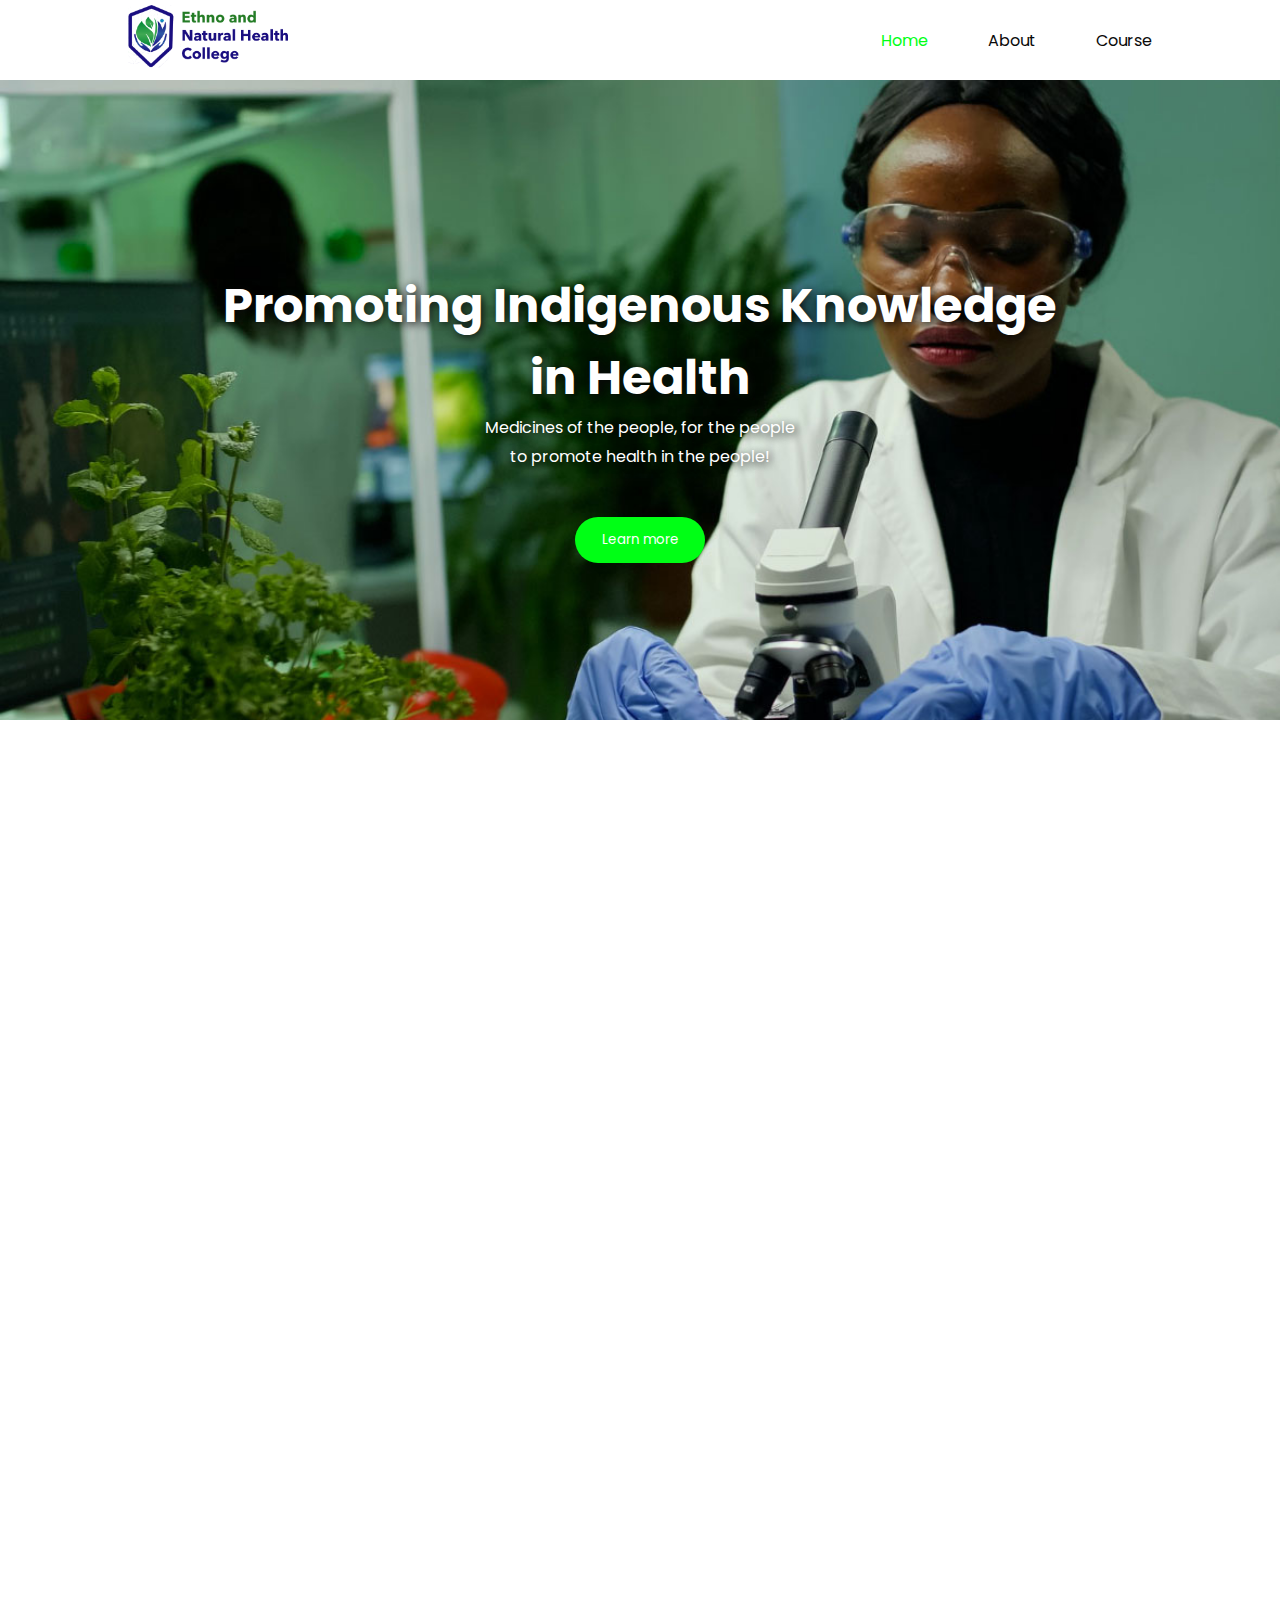
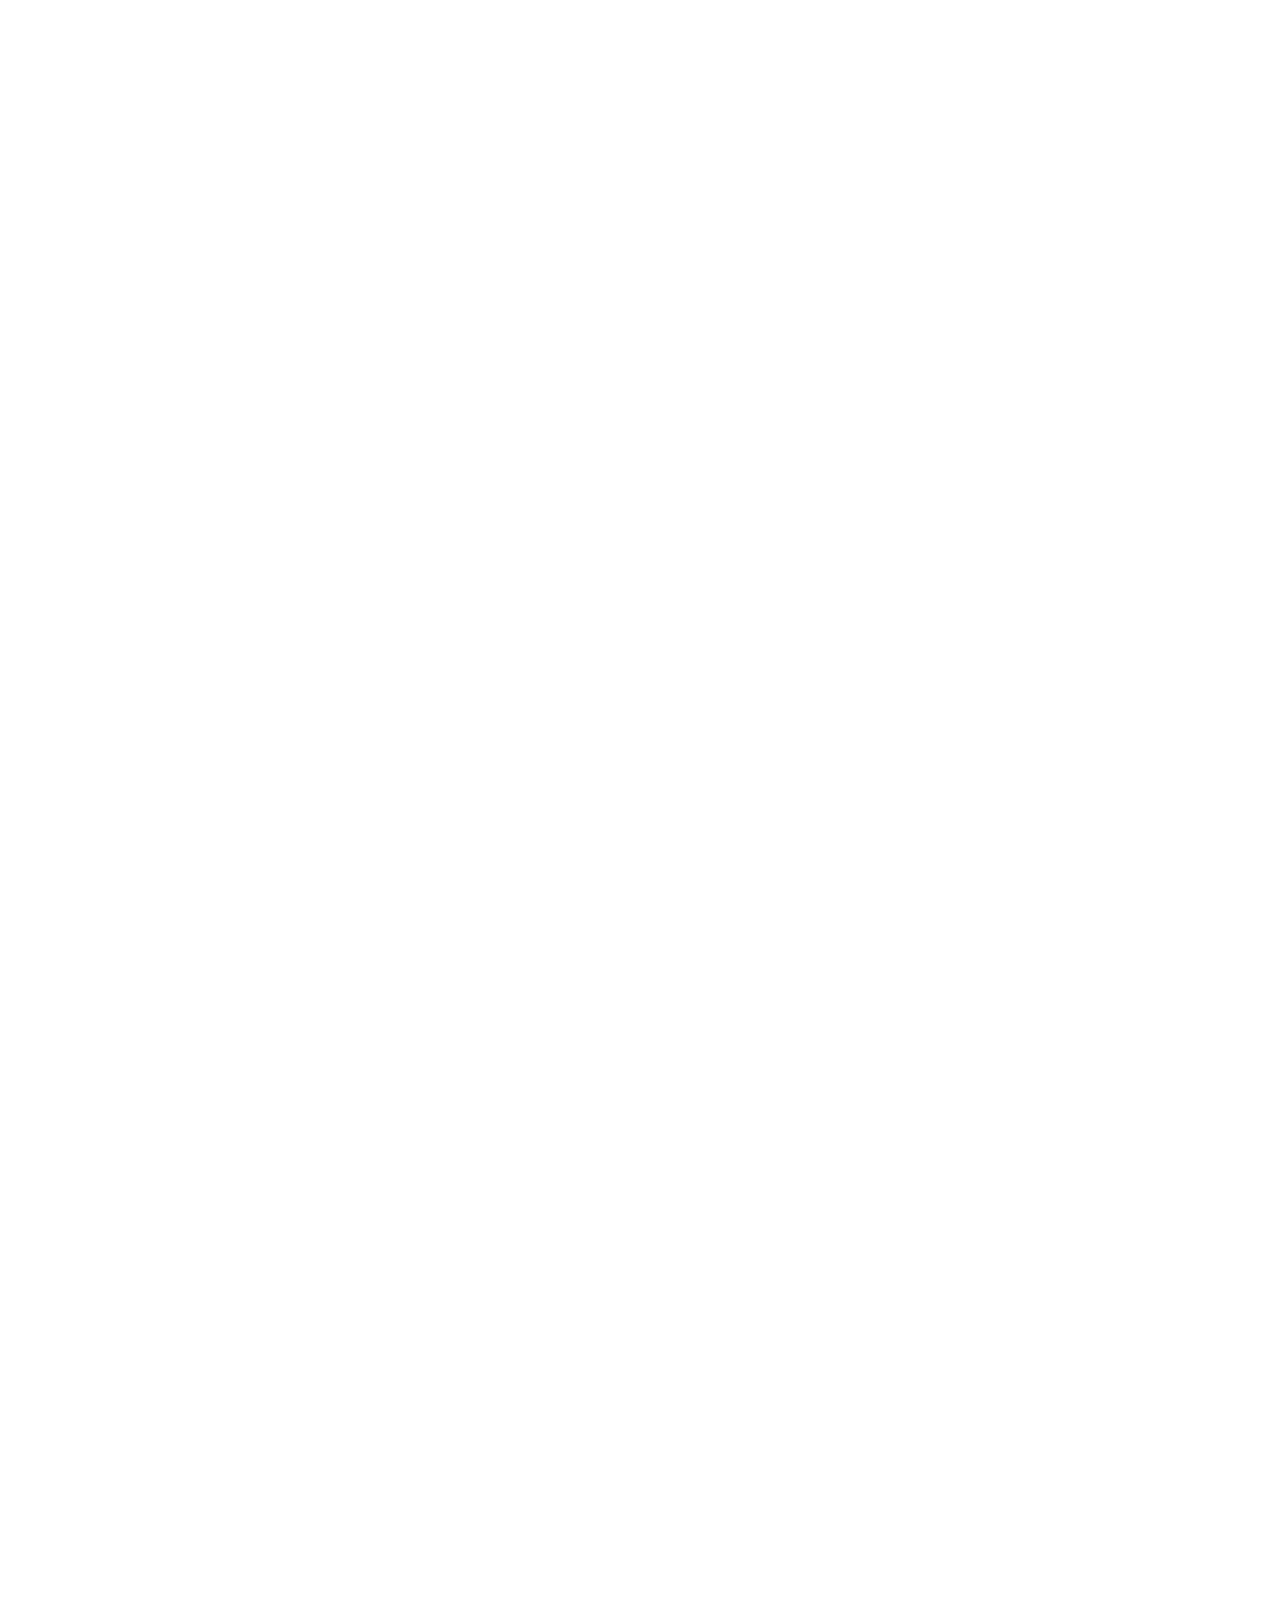
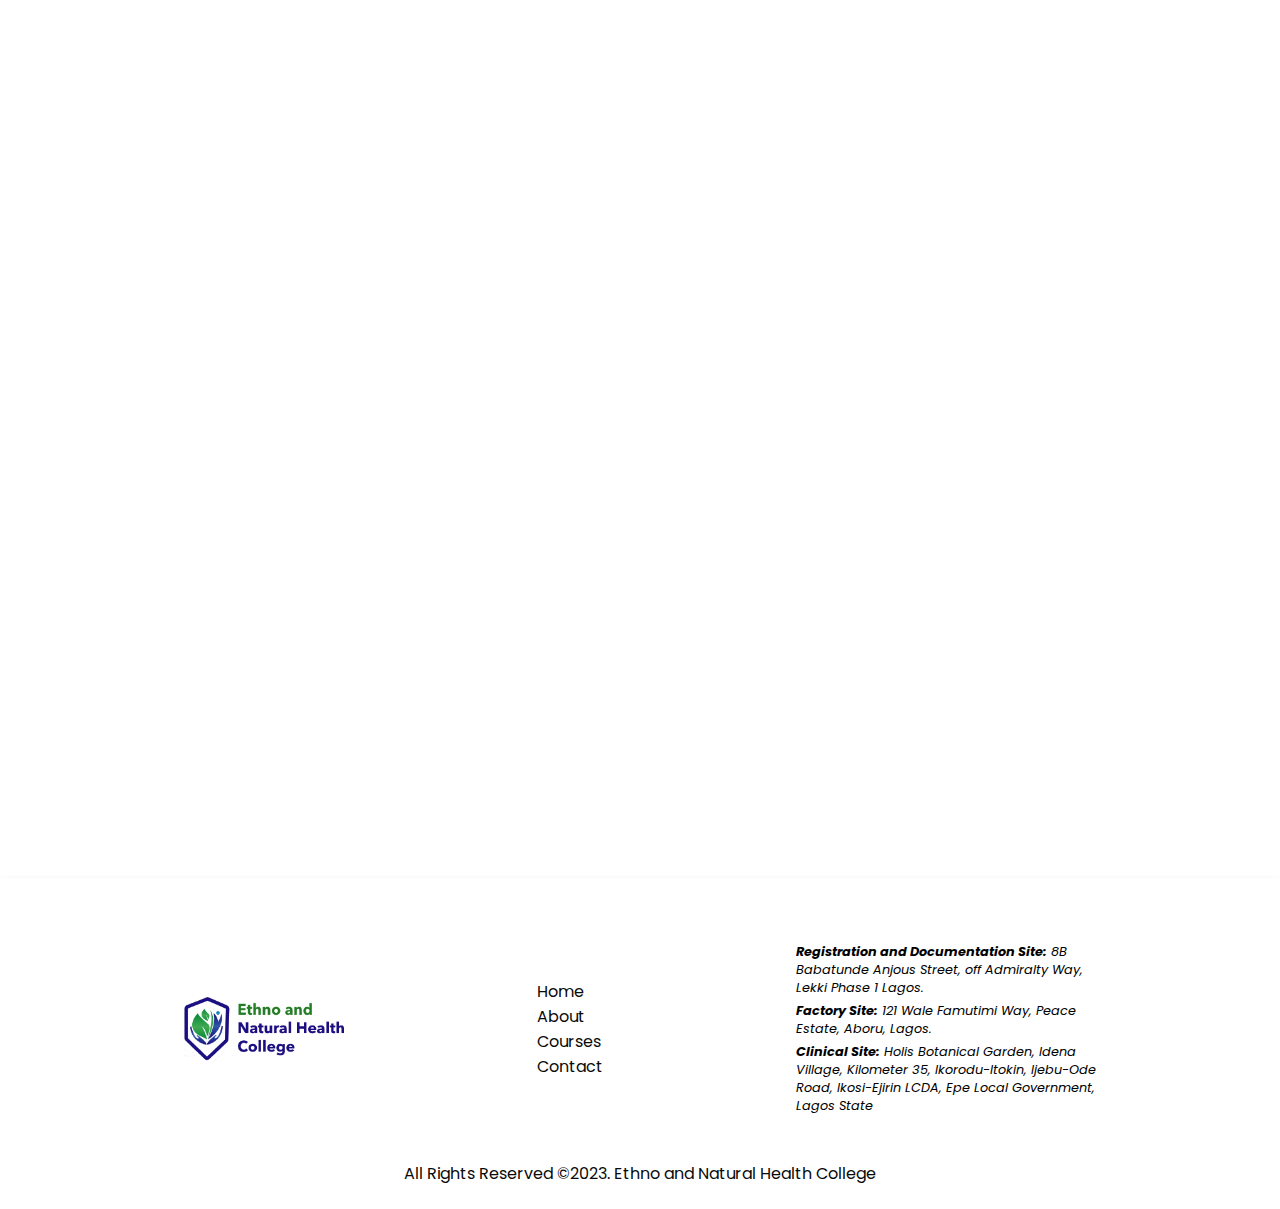
==== index.html @ e05a2992 "Ethnahcol Website" ====
<!DOCTYPE html>
<html lang="en">
  <head>
    <meta charset="UTF-8" />
    <meta http-equiv="X-UA-Compatible" content="IE=edge" />
    <meta name="viewport" content="width=device-width, initial-scale=1.0" />
    <meta name="description" content="promoting Indigenous Knowledge in Health" />
    <meta
      name="keywords"
      content="ethno, ethnomedicine, natural, natural care, college, health, medicine, medicinal plant, herbal medicine, medical certificate"
    />
    <link
      rel="stylesheet"
      href="https://cdnjs.cloudflare.com/ajax/libs/font-awesome/4.7.0/css/font-awesome.min.css"
    />
    <link rel="stylesheet" href="./plugins/aos.css" />
    <link rel="stylesheet" href="./css/style.css" />
    <title>Ethno and Natural Health College</title>
    <link rel="icon" type="image/x-icon" href="/images/favicon.ico">
  </head>

  <body>
    <header>
      <div class="container">
        <nav class="navbar">
          <a href="./index.html" class="nav-branding"
            ><img
              src="./images/logo.png"
              alt="Ethno & Natural Care College Home"
          /></a>

          <ul class="nav-menu">
            <li class="nav-item">
              <a href="./index.html" class="nav-link current">Home</a>
            </li>
            <li class="nav-item">
              <a href="./about.html" class="nav-link">About</a>
            </li>
            <li class="nav-item">
              <a href="./course.html" class="nav-link">Course</a>
            </li>
          </ul>
          <div class="hamburger">
            <span class="bar"></span>
            <span class="bar"></span>
            <span class="bar"></span>
          </div>
        </nav>
      </div>
    </header>

    <section id="showcase">
      <div
        class="container"
        data-aos="fade-up"
        data-aos-duration="1000"
        data-aos-once="true"
      >
        <h1>
          Promoting Indigenous Knowledge <br />
          in Health
        </h1>
        <p>
          Medicines of the people, for the people <br />
          to promote health in the people!
        </p>
        <a href="./about.html">
          <button class="primary-btn">Learn more</button></a
        >
      </div>
    </section>

    <section
      id="about"
      data-aos="fade-up"
      data-aos-duration="1000"
      data-aos-once="true"
    >
      <div class="title">
        <h2>About Us</h2>
        <p>Get to know us</p>
      </div>

      <div class="container">
        <div class="about-img"></div>
        <div class="about-info">
          <q
            >Africa today faces complex political, social and economic problems.
            These must in the final analysis be solved by Africans themselves
            with the assistance of the International Community in the spirit of
            human solidarity. It is now accepted that solutions to
            Socio-Economic problems are seriously hampered by disease ignorance
            and poverty.</q
          >
          <p>
            This World Health Organization (WHO) quotation brings into
            perspectives the challenge that confronts us as Intellectuals,
            Scientists and Policy makers to solve our problems with resources
            from our own back yards i.e. medicinal plants and other natural
            products within the environment. There is no doubt that medicinal
            and aromatic plants have great potentiality in the amelioration of
            suffering in human and other living beings.
          </p>
         <a href="./about.html"> <button class="primary-btn">Read more</button></a>
        </div>
      </div>
    </section>

    <section
      id="courses"
      data-aos="fade-up"
      data-aos-duration="1000"
      data-aos-once="true"
    >
      <div class="title">
        <h2>Courses</h2>
        <p>Our Diploma Course</p>
      </div>
      <div class="container">
        <div class="course-list">
          <div class="card">
            <h3>Module I</h3>
            <p class="topic">INTRODUCTION TO HERBAL MEDICINE</p>
            <h3>Objectives</h3>
            <li>
              The goal of this module is to provide an introduction to the
              course.
            </li>
          </div>

          <div class="card">
            <h3>Module II</h3>
            <p class="topic">USES OF MEDICINAL PLANTS</p>
            <h3>Objectives</h3>
            <li>
              To learn about the characteristics of plants and the countless
              ways plants are utilized on a daily basis.
            </li>
            <li>
              To learn methods of collecting information on medicinal plants
            </li>
            <li>Use of medicinal plants for various disease states</li>
            <li>Herbs used in medicine and nutrition</li>
          </div>

          <div class="card">
            <h3>Module III</h3>
            <p class="topic">
              INTRODUCTION TO MEDICINAL PLANT EXTRACTION METHODS
            </p>
            <h3>Objectives</h3>
            <li>
              The goal of this module is to provide an introduction to the
              course.
            </li>
          </div>
        </div>
        <a href="./course.html">
          <button class="primary-btn">Read more</button>
        </a>
      </div>
    </section>

    <!-- <section id="people">
      <div class="title">
        <h2>Our Committee</h2>
        <p>Know more about us</p>
      </div>
      <div class="container">
       <a href="./about.html#olubunmi">
        <div class="person">
        <img
          src="./images/Dr Omoseyindemi Olubunmi.jpeg"
          alt="Photo of Dr. Omoseyindemi Olubunmi"
        />
        <h3>Dr. Omoseyindemi Olubunmi</h3>
      </div>
    </a> 

       <a href="./about.html#odukoya"></a> <div class="person">
          <img
            src="./images/Professor Olukemi Abiodun Odukoya.jpg"
            alt="Photo of Professor Olukemi Abiodun Odukoya"
          />
          <h3>Professor Olukemi Abiodun Odukoya</h3>
        </div>
      </div>
    </section> -->

    <section
      id="contact"
      data-aos="fade-up"
      data-aos-duration="1000"
      data-aos-once="true"
    >
      <div class="title">
        <h2>Contact us</h2>
        <p>Do you have a question?</p>
      </div>

      <div class="container">
        <form name="contact" method="post" data-netlify="true">
        <input
          type="Fullname"
          name="name"
          id="name"
          class="form-control"
          type="name"
          placeholder="Fullname"
        />
        
            <input
            type="email"
            name="email"
            id="email"
            type="email"
            placeholder="E-mail"
            class="form-control"
          />
         
          <textarea
            name="message"
            id="message"
            cols="30"
            rows="10"
            placeholder="Message"
            class="form-control"
          ></textarea>

          <button type="submit" class="primary-btn">Send message</button>
        </form>
      </div>
    </section>

    <footer>
      <div class="container">
        <img
          src="./images/logo.png"
          style="width: 10em; height: auto"
          alt=""
        /><!--Logo-->
        <ul class="nav-links">
          <li><a href="./index.html">Home</a></li>
          <li><a href="./about.html">About</a></li>
          <li><a href="./course.html">Courses</a></li>
          <li><a href="./about.html#contact">Contact</a></li>
        </ul>
        <div class="address">
          <address>
            <b>Registration and Documentation Site:</b> 8B Babatunde Anjous
            Street, off Admiralty Way, Lekki Phase 1 Lagos.
          </address>
          <address>
            <b>Factory Site:</b> 121 Wale Famutimi Way, Peace Estate, Aboru,
            Lagos.
          </address>

          <address>
            <b>Clinical Site:</b> Holis Botanical Garden, Idena Village,
            Kilometer 35, Ikorodu-Itokin, Ijebu-Ode Road, Ikosi-Ejirin LCDA, Epe
            Local Government, <br> Lagos State
          </address>
        </div>
      </div>
      <p>All Rights Reserved &copy;2023. Ethno and Natural Health College</p>
    </footer>

    <script src="./plugins/aos.js"></script>
    <script src="./js/main.js"></script>
  </body>
</html>
---- css/style.css ----
@import url("https://fonts.googleapis.com/css2?family=Poppins:wght@300;400;500;700&display=swap");
html {
  scroll-behavior: smooth;
}
html * {
  margin: 0;
  padding: 0;
  box-sizing: border-box;
  font-family: "Poppins", "Gill Sans", "Gill Sans MT", Calibri, "Trebuchet MS", sans-serif;
}
html body {
  overflow-x: hidden;
}
html li {
  font-weight: 400;
}
html h1 {
  font-size: 3em;
}
html h2 {
  font-size: 2em;
}
html p {
  font-family: "Poppins", Arial, sans-serif;
  font-size: 16px;
  line-height: 1.8;
  font-weight: 400;
  color: #0a0a0a;
}
html a {
  text-decoration: none;
  color: #0a0a0a;
}
html .container {
  max-width: 80%;
  margin: 0 auto;
  position: relative;
}
html .current {
  color: #00ff15 !important;
}
html .primary-btn {
  background: linear-gradient(to right, #00ff15, #00ff15);
  color: #fff;
  padding: 1em 2em;
  border: none;
  border-radius: 25px;
  cursor: pointer;
  transition: all 0.5s;
}
html .primary-btn:hover {
  border: 1px #00ff15 solid;
  background: transparent;
  color: #00ff15;
}
html header .navbar {
  z-index: 10000;
  display: flex;
  justify-content: space-between;
  align-items: center;
  position: fixed;
  top: 0;
  left: 0;
  width: 100%;
  padding: 5px 10%;
  background: #fff;
  min-height: 70px;
}
html header .navbar .nav-branding img {
  width: 10rem;
}
html header .navbar .nav-menu {
  display: flex;
  justify-content: space-between;
  align-items: center;
  gap: 60px;
}
html header .navbar .nav-menu li {
  list-style: none;
}
html header .navbar .nav-menu .nav-link:hover {
  color: #00ff15;
  font-weight: bold;
}
html header .navbar .hamburger {
  display: none;
  cursor: pointer;
}
html header .navbar .hamburger .bar {
  display: block;
  width: 25px;
  height: 3px;
  margin: 5px auto;
  transition: all 0.3s ease-in-out;
  background-color: #0a0a0a;
}
@media (max-width: 768px) {
  html {
    /*Body*/
    /*Heading*/
    /*Contact Form*/
  }
  html body {
    overflow-x: hidden;
  }
  html .hamburger {
    display: block !important;
  }
  html .hamburger.active .bar:nth-child(2) {
    opacity: 0;
  }
  html .hamburger.active .bar:nth-child(1) {
    transform: translateY(8px) rotate(45deg);
  }
  html .hamburger.active .bar:nth-child(3) {
    transform: translateY(-8px) rotate(-45deg);
  }
  html .nav-menu {
    position: fixed;
    left: -100%;
    top: 70px;
    gap: 0;
    flex-direction: column;
    width: 100%;
    text-align: center;
    transition: 0.3s;
    background-color: #fff;
    z-index: 100;
  }
  html .nav-menu .nav-item {
    margin: 16px 0;
  }
  html .nav-menu.active {
    left: 0;
  }
  html #contact form {
    width: 80% !important;
  }
}
html #showcase {
  background: url("../images/botanist-woman-looking-test-sample-microscope-observing-genetic-mutation-plants.jpg") no-repeat;
  background-size: cover;
  background-attachment: fixed;
  background-position: center;
  min-height: 80vh;
}
html #showcase .container {
  text-align: center;
  padding-top: 30vh;
  padding-bottom: 10vh;
  color: #fff;
  text-shadow: #0a0a0a 2px 2px 10px;
  z-index: 100;
}
html #showcase .container p {
  color: #fff;
}
html #showcase .container button {
  margin-top: 5vh;
}

section {
  min-height: 50vh;
  margin-bottom: 30vh;
}
section .title {
  display: block;
  width: 100%;
  margin: 5vh 0;
  position: relative;
}
section .title h2,
section p {
  text-align: center;
}
section .title h2::before {
  position: absolute;
  content: "";
  width: 2em;
  height: 2px;
  background: linear-gradient(to right, transparent, #00ff15);
  margin: 3vh 0;
  transform: translateX(-2em);
}
section .title h2::after {
  position: absolute;
  content: "";
  width: 2em;
  height: 2px;
  background: linear-gradient(to right, #00ff15, transparent);
  margin: 3vh 0;
}

#courses .container > h3 {
  text-align: center;
}

#courses {
  position: relative;
}
#courses button {
  margin: 7vh auto;
  text-align: center;
  position: absolute;
  top: 100%;
  left: 50%;
  transform: translate(-50%, -50%);
}

.course-list {
  display: flex;
  flex-wrap: wrap;
  justify-content: space-evenly;
  align-items: stretch;
}
.course-list .card {
  padding: 20px;
  max-width: 250px;
  margin: 1%;
  border-top: #00ff15 3px solid;
  background-color: #fffdfd;
  border-radius: 5px;
  line-height: 1.8;
}
.course-list .card li {
  font-weight: 300;
}
.course-list .card .topic {
  text-align: left;
  margin-bottom: 5vh;
}
.course-list .card h3 {
  text-align: left;
  color: #00ff15;
}
.course-list .card:hover {
  border-top-color: #00ff15;
  transition: ease-in-out 500ms;
  box-shadow: rgba(17, 12, 46, 0.15) 0px 48px 100px 0px;
}

footer {
  width: 100%;
  padding: 20px;
  box-shadow: 1px 1px 5px #eee;
  background-color: #fff;
}
footer .container {
  display: flex;
  justify-content: space-between;
  flex-wrap: wrap;
  align-items: center;
  padding: 20px;
}
footer .container img,
footer .container div,
footer .container ul {
  max-width: 300px;
  margin: 20px;
}
footer p {
  margin-top: 0%;
  display: block;
  width: 100%;
  text-align: center;
  color: #0a0a0a;
}
footer li {
  list-style: none;
}
footer li a {
  text-decoration: none;
  color: #0a0a0a;
}

#about > .container {
  display: flex;
  justify-content: center;
  align-items: stretch;
  flex-wrap: wrap;
  margin-bottom: 10vh;
}
#about > .container .about-img,
#about > .container .about-info {
  min-height: 50vh;
  max-width: 500px;
  margin-right: 20px;
  margin-top: 20px;
}
#about > .container .about-img {
  width: 100%;
  background: url("../images/close-up-medical-capsules-with-herbs-table.jpg") no-repeat;
  background-size: cover;
  background-position: center;
}
#about > .container .about-img:nth-child(2) {
  width: 100%;
  background: url("../images/africa-humanitarian-aid-doctor-taking-care-patient.jpg") no-repeat;
  background-size: cover;
  background-position: center;
}
#about > .container .about-info p {
  margin: 30px 0;
  text-align: left;
}

#contact .container {
  display: flex;
  flex-direction: column;
}
#contact .container .contact-row {
  margin-top: 40px;
  text-align: left !important;
}
#contact .container form {
  display: flex;
  flex-direction: column;
  width: 45%;
  margin: 0 auto;
}
#contact .container form input,
#contact .container form textarea {
  margin: 5px 0;
  outline: none;
  padding: 5px;
}

#banner {
  background: url("../images/scientist-looking-green-sapling-medical-experiment.jpg") no-repeat;
  height: 30vh;
  width: 100%;
  background-size: cover;
  background-position: center;
  z-index: 0;
  position: relative;
}
#banner .overlay {
  position: absolute;
  left: 0;
  width: 100%;
  height: 50vh;
  z-index: 1;
  opacity: 0.2;
  background-color: #0a0a0a;
}
#banner .container {
  text-align: center;
  color: #fff !important;
  padding: 20vh 0;
  position: relative;
  z-index: 10000000;
}
#banner .container p {
  color: #fff;
}

.address address {
  font-size: 0.8em;
  margin: 5px 0;
}

#committee .container .profile {
  display: flex;
  justify-content: center;
  align-items: center;
  margin-top: 10vh;
  flex-wrap: wrap;
  gap: 50px;
}
#committee .container .profile img {
  width: 200px;
  height: 200px;
}
#committee .container .profile p {
  max-width: 600px;
  min-height: 200px;
  text-align: left;
  font-size: 14px;
}
#committee .container .profile h3 {
  font-weight: 300;
  font-size: 1em;
  text-align: center !important;
}/*# sourceMappingURL=style.css.map */
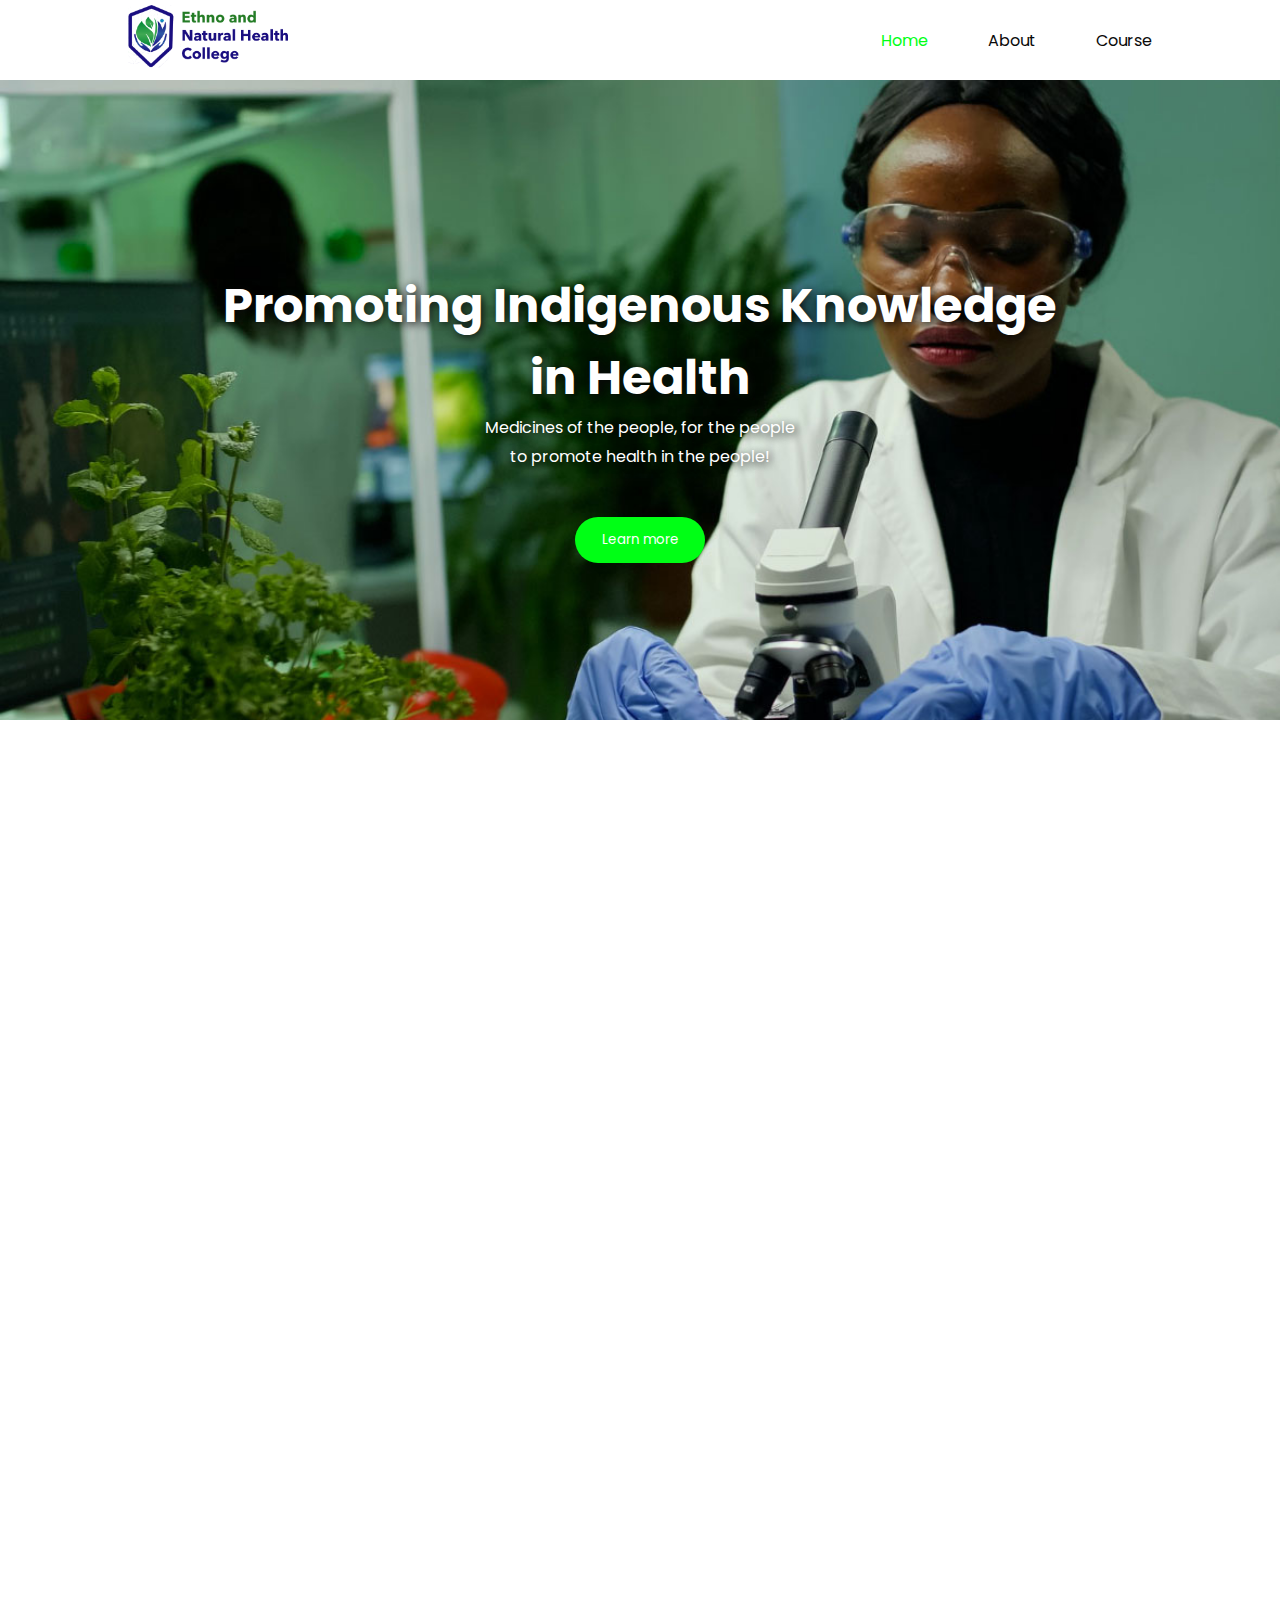
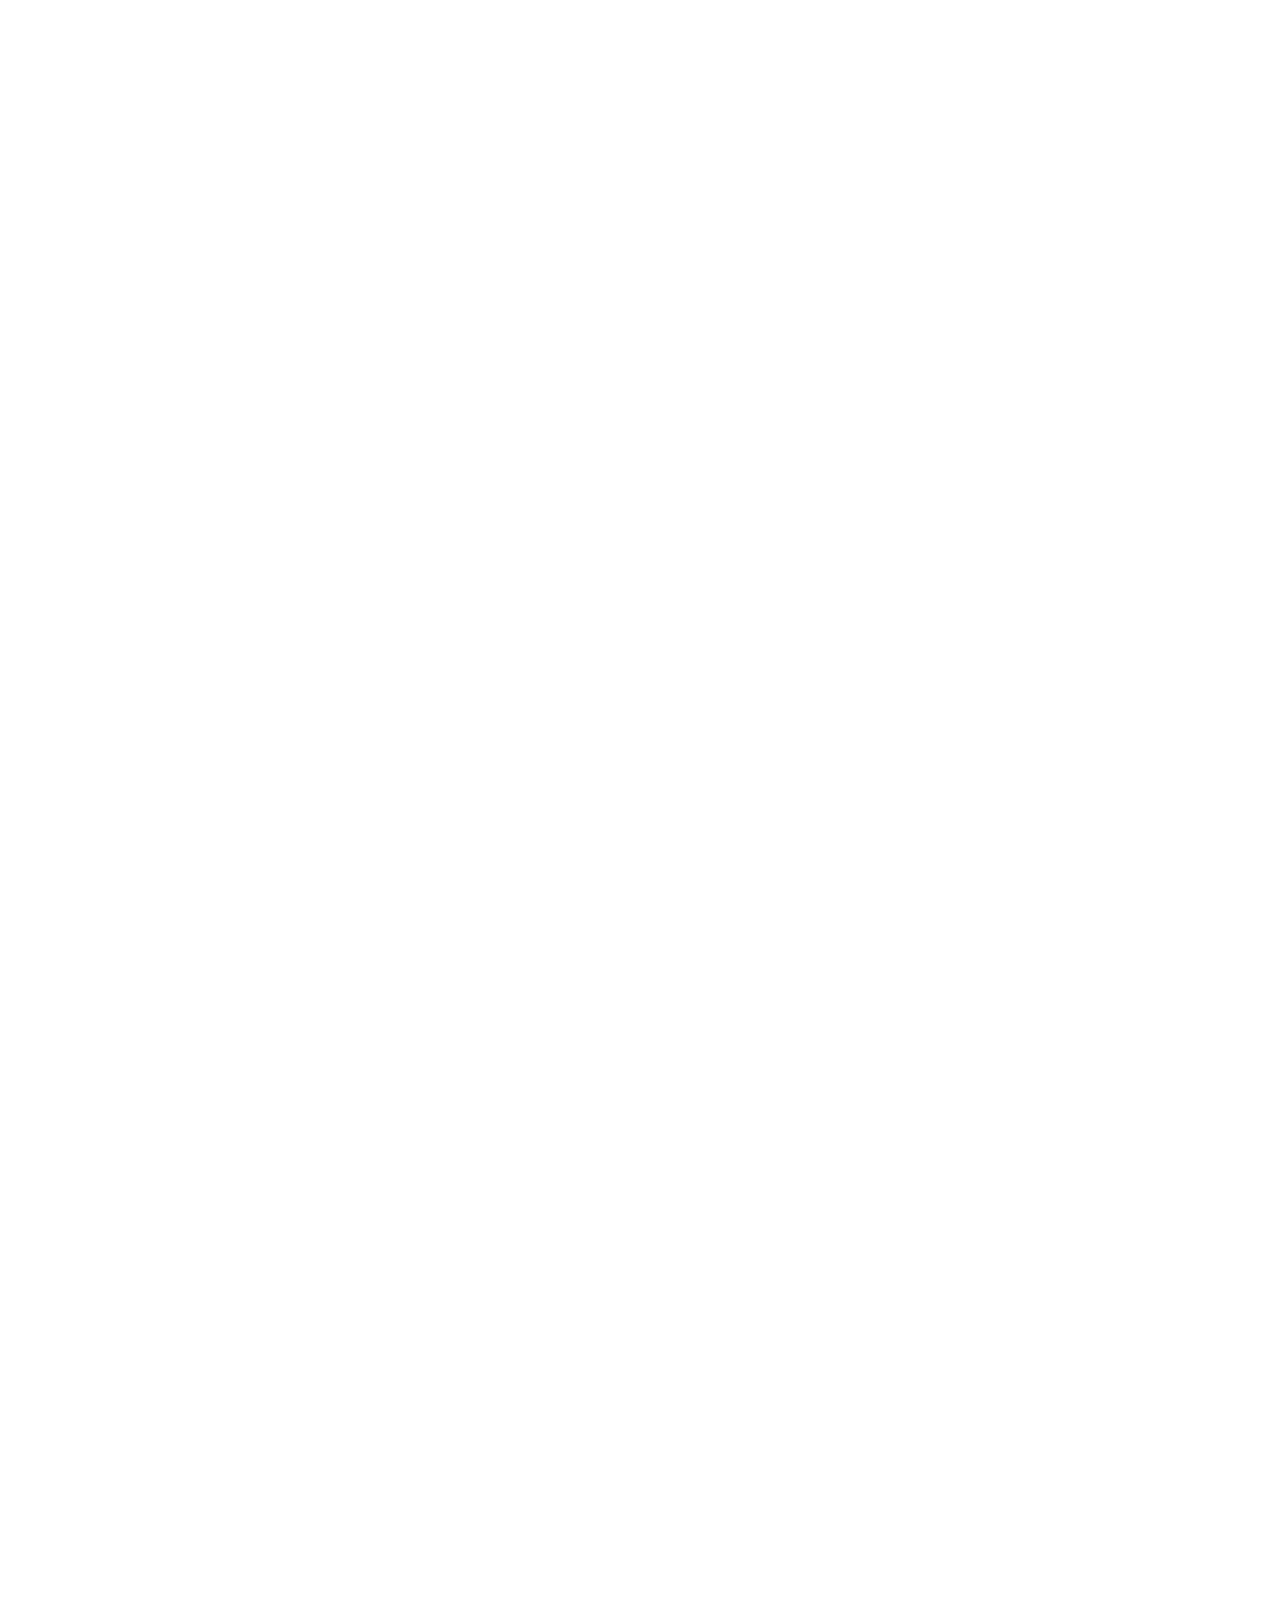
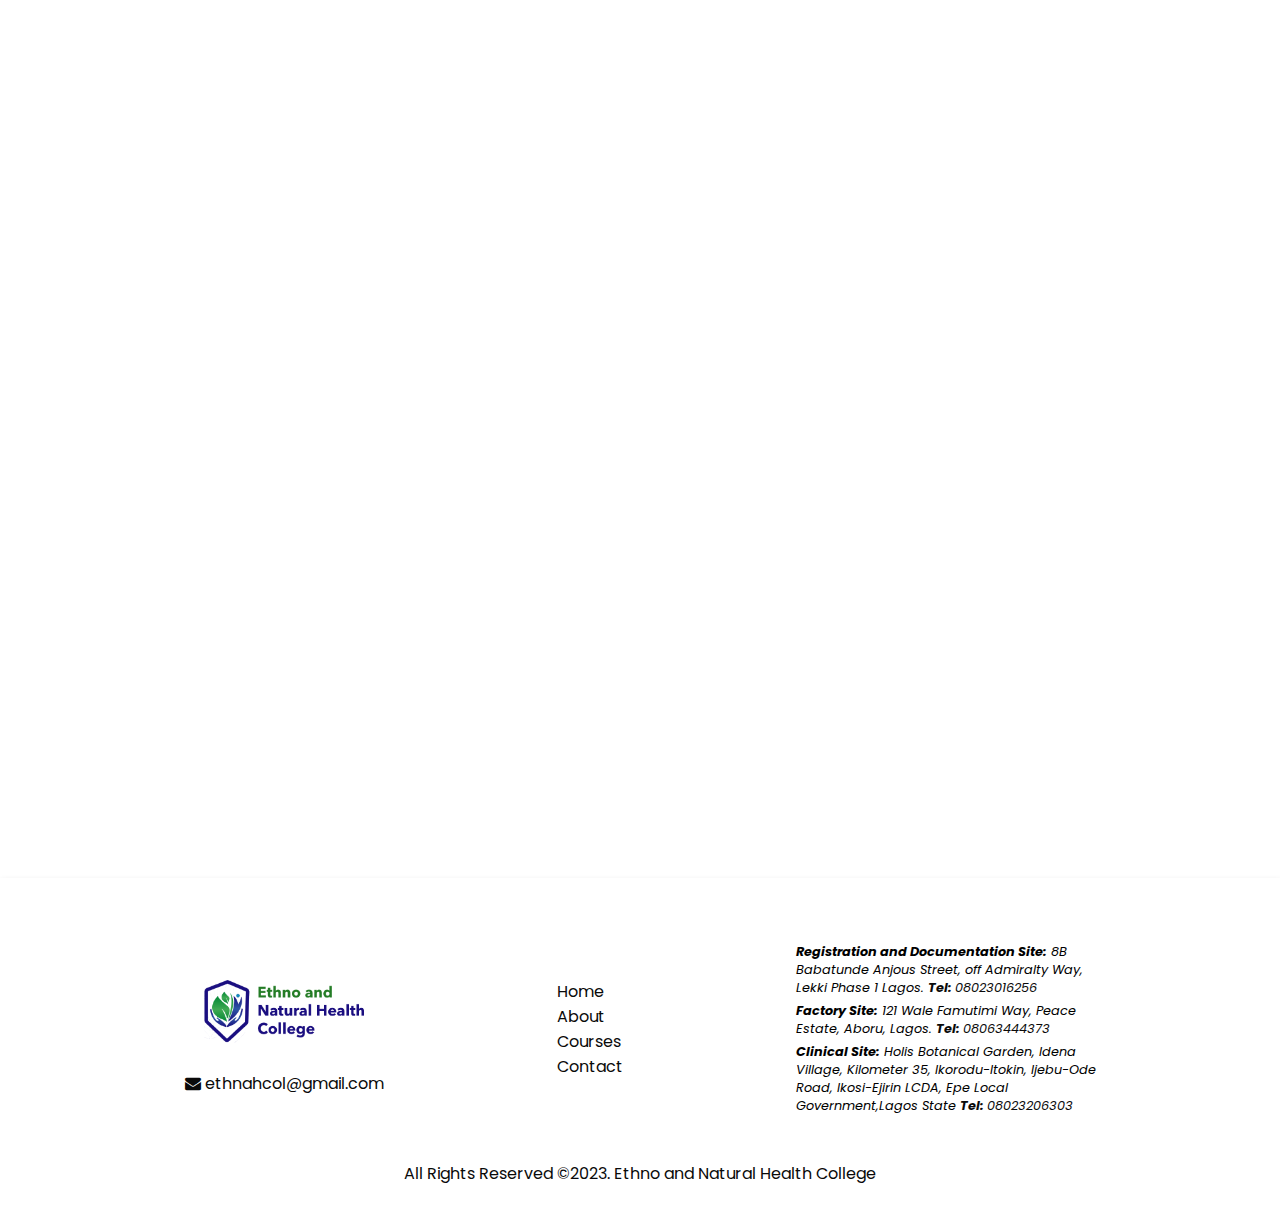
==== commit 2bbf5490: "footer edit" ====
--- a/index.html
+++ b/index.html
@@ -4,7 +4,10 @@
     <meta charset="UTF-8" />
     <meta http-equiv="X-UA-Compatible" content="IE=edge" />
     <meta name="viewport" content="width=device-width, initial-scale=1.0" />
-    <meta name="description" content="promoting Indigenous Knowledge in Health" />
+    <meta
+      name="description"
+      content="promoting Indigenous Knowledge in Health"
+    />
     <meta
       name="keywords"
       content="ethno, ethnomedicine, natural, natural care, college, health, medicine, medicinal plant, herbal medicine, medical certificate"
@@ -16,7 +19,7 @@
     <link rel="stylesheet" href="./plugins/aos.css" />
     <link rel="stylesheet" href="./css/style.css" />
     <title>Ethno and Natural Health College</title>
-    <link rel="icon" type="image/x-icon" href="/images/favicon.ico">
+    <link rel="icon" type="image/x-icon" href="/images/favicon.ico" />
   </head>
 
   <body>
@@ -101,7 +104,9 @@
             and aromatic plants have great potentiality in the amelioration of
             suffering in human and other living beings.
           </p>
-         <a href="./about.html"> <button class="primary-btn">Read more</button></a>
+          <a href="./about.html">
+            <button class="primary-btn">Read more</button></a
+          >
         </div>
       </div>
     </section>
@@ -200,16 +205,16 @@
 
       <div class="container">
         <form name="contact" method="post" data-netlify="true">
-        <input
-          type="Fullname"
-          name="name"
-          id="name"
-          class="form-control"
-          type="name"
-          placeholder="Fullname"
-        />
-        
-            <input
+          <input
+            type="Fullname"
+            name="name"
+            id="name"
+            class="form-control"
+            type="name"
+            placeholder="Fullname"
+          />
+
+          <input
             type="email"
             name="email"
             id="email"
@@ -217,7 +222,7 @@
             placeholder="E-mail"
             class="form-control"
           />
-         
+
           <textarea
             name="message"
             id="message"
@@ -234,11 +239,18 @@
 
     <footer>
       <div class="container">
-        <img
-          src="./images/logo.png"
-          style="width: 10em; height: auto"
-          alt=""
-        /><!--Logo-->
+        <div class="">
+          <img
+            src="./images/logo.png"
+            style="width: 10em; height: auto"
+            alt="Ethnahcol Logo"
+          /><!--Logo-->
+          <p>
+            <i class="fa fa-envelope" aria-hidden="true"></i>
+            <a href="mailto:ethnahcol@gmail.com "> ethnahcol@gmail.com </a>
+          </p>
+        </div>
+
         <ul class="nav-links">
           <li><a href="./index.html">Home</a></li>
           <li><a href="./about.html">About</a></li>
@@ -249,16 +261,19 @@
           <address>
             <b>Registration and Documentation Site:</b> 8B Babatunde Anjous
             Street, off Admiralty Way, Lekki Phase 1 Lagos.
+            <a href="tel:+2348023016256"><b>Tel: </b>08023016256</a>
           </address>
           <address>
             <b>Factory Site:</b> 121 Wale Famutimi Way, Peace Estate, Aboru,
             Lagos.
+            <a href="tel:+2348063444373"><b>Tel: </b>08063444373</a>
           </address>
 
           <address>
             <b>Clinical Site:</b> Holis Botanical Garden, Idena Village,
             Kilometer 35, Ikorodu-Itokin, Ijebu-Ode Road, Ikosi-Ejirin LCDA, Epe
-            Local Government, <br> Lagos State
+            Local Government,Lagos State
+            <a href="tel:+2348023206303"><b>Tel: </b>08023206303</a>
           </address>
         </div>
       </div>
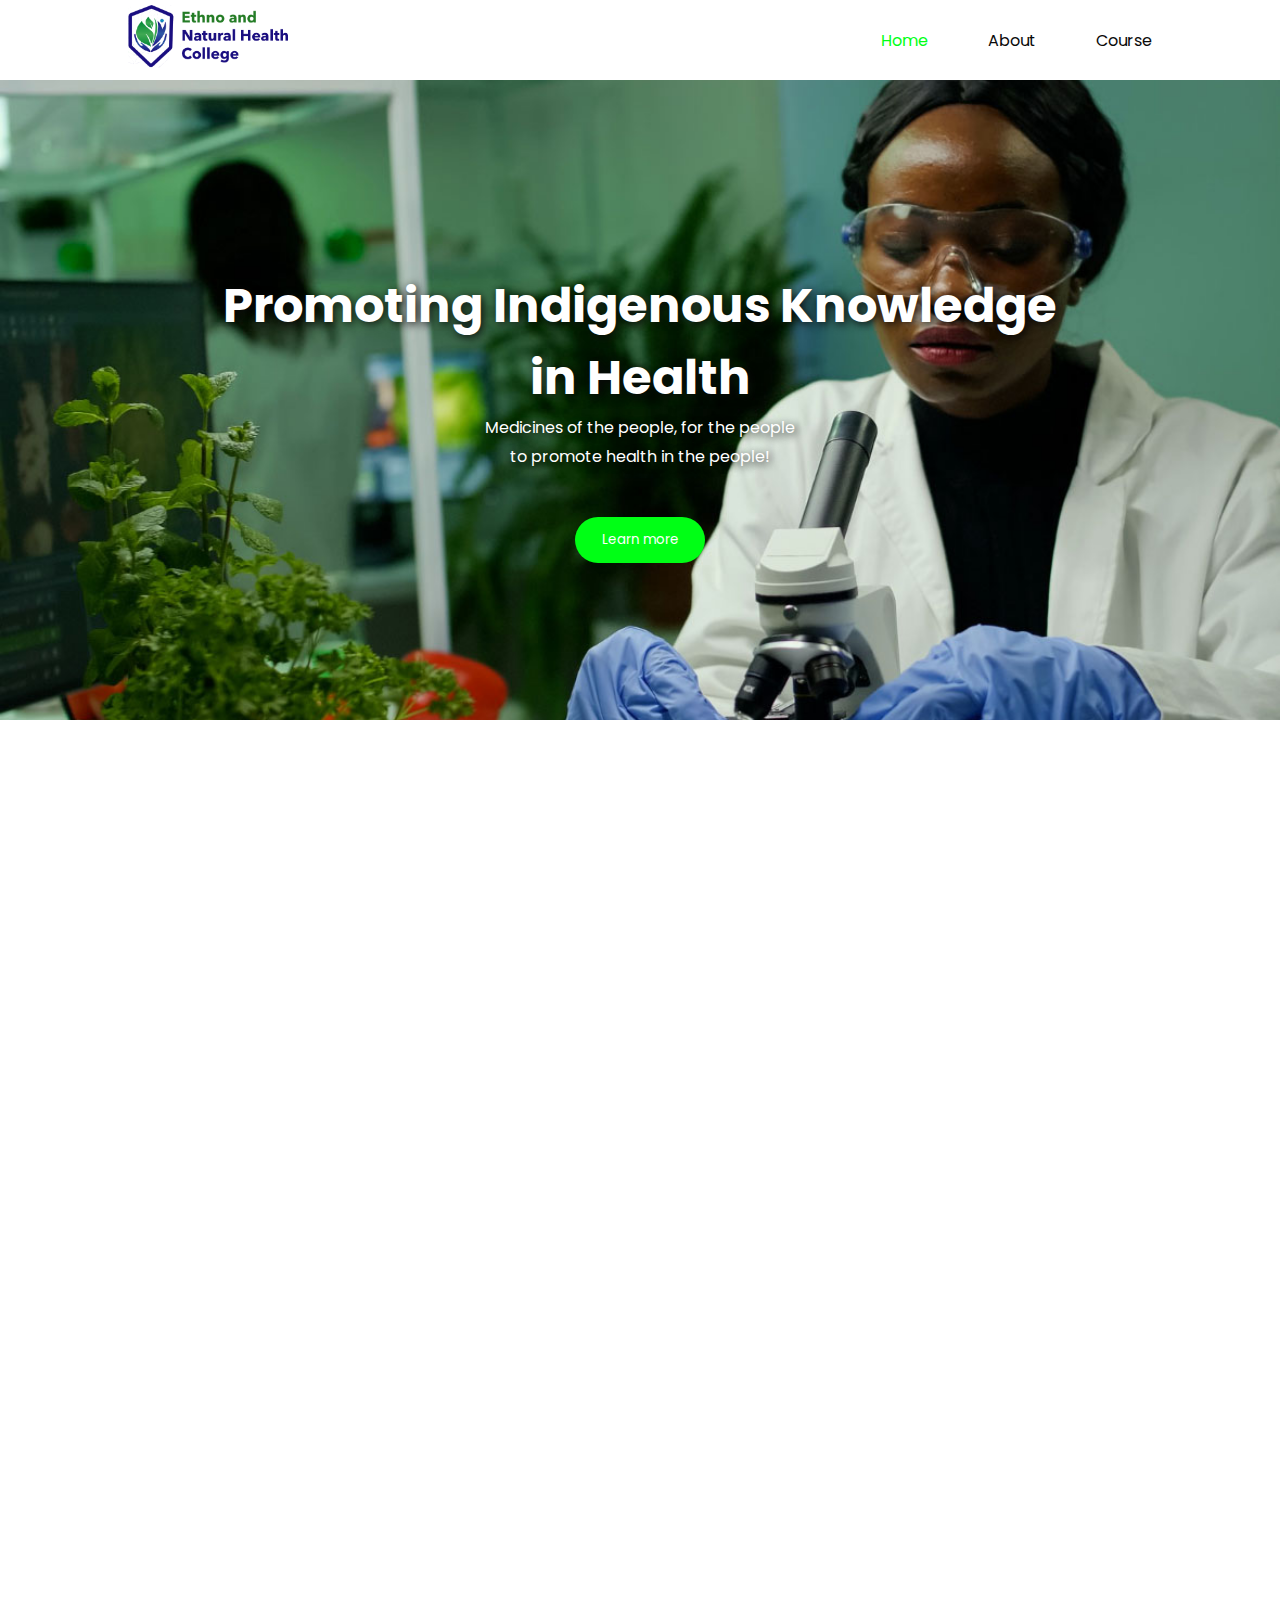
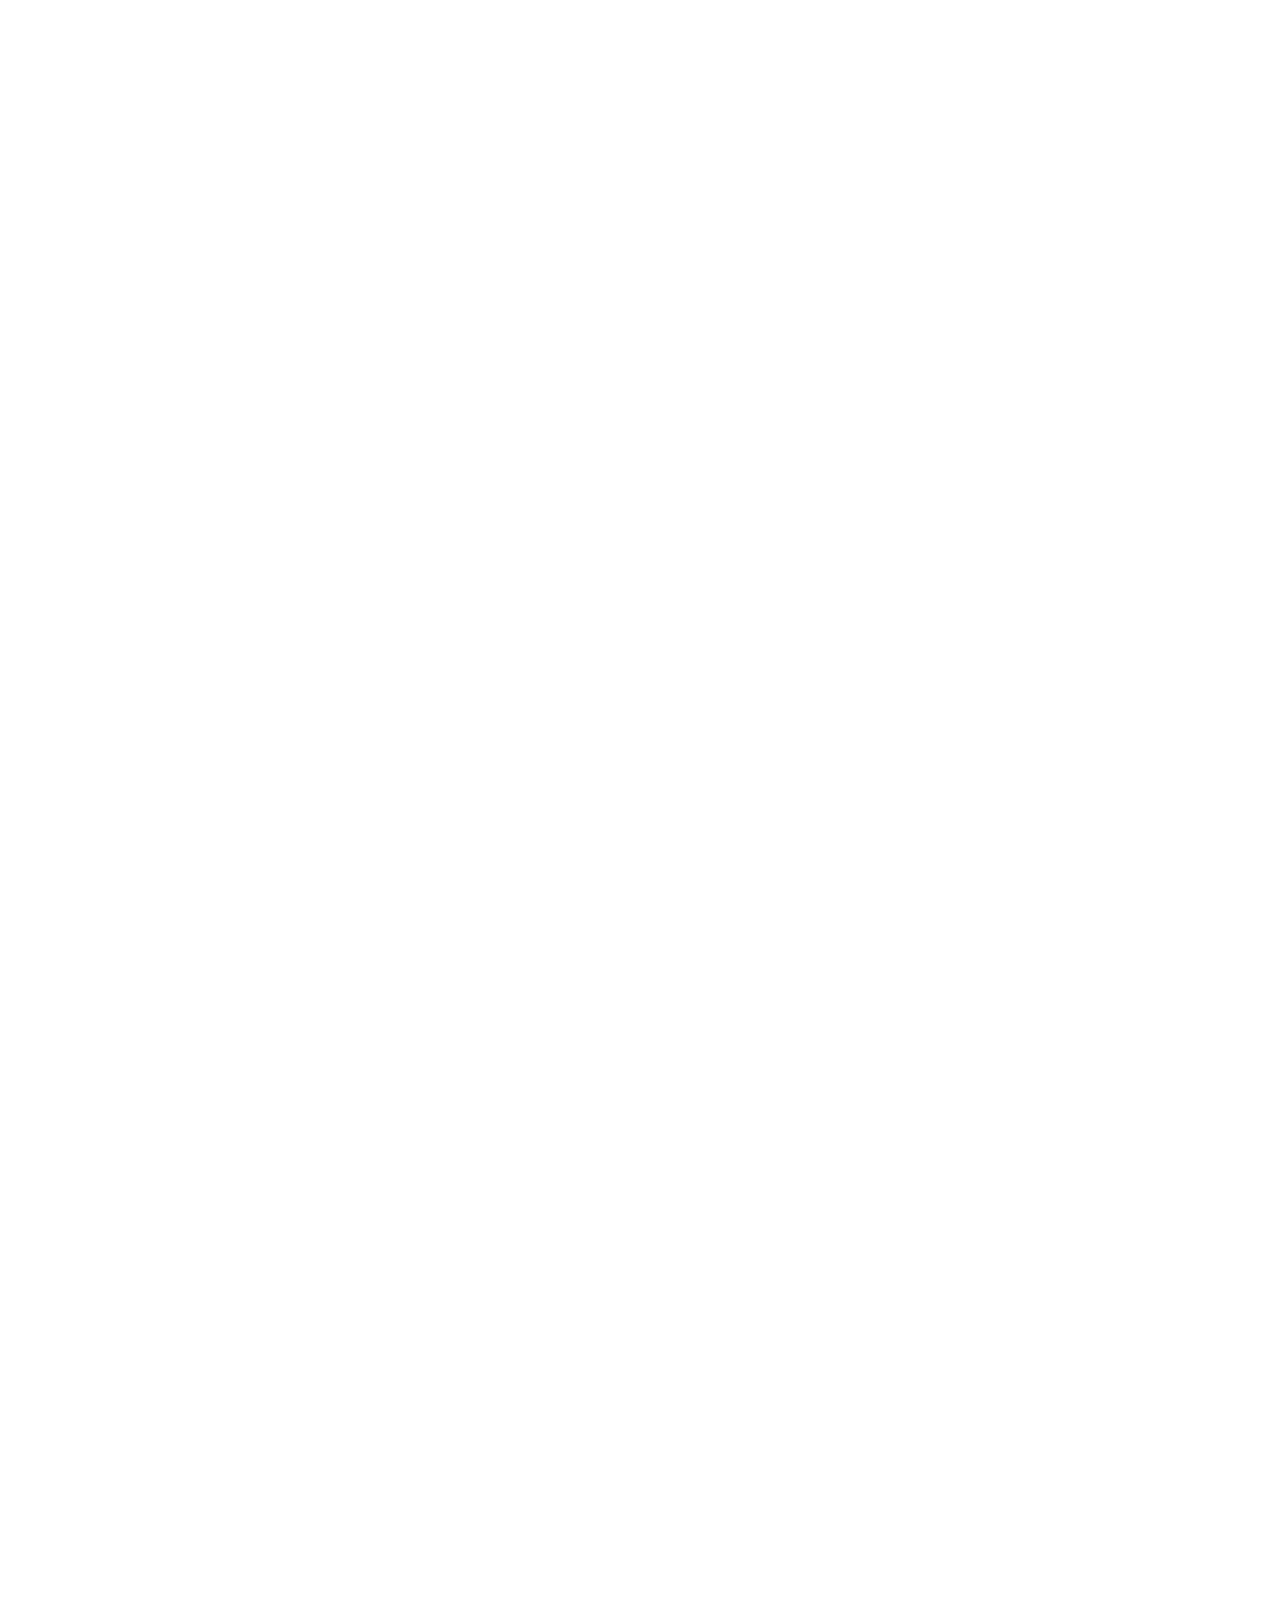
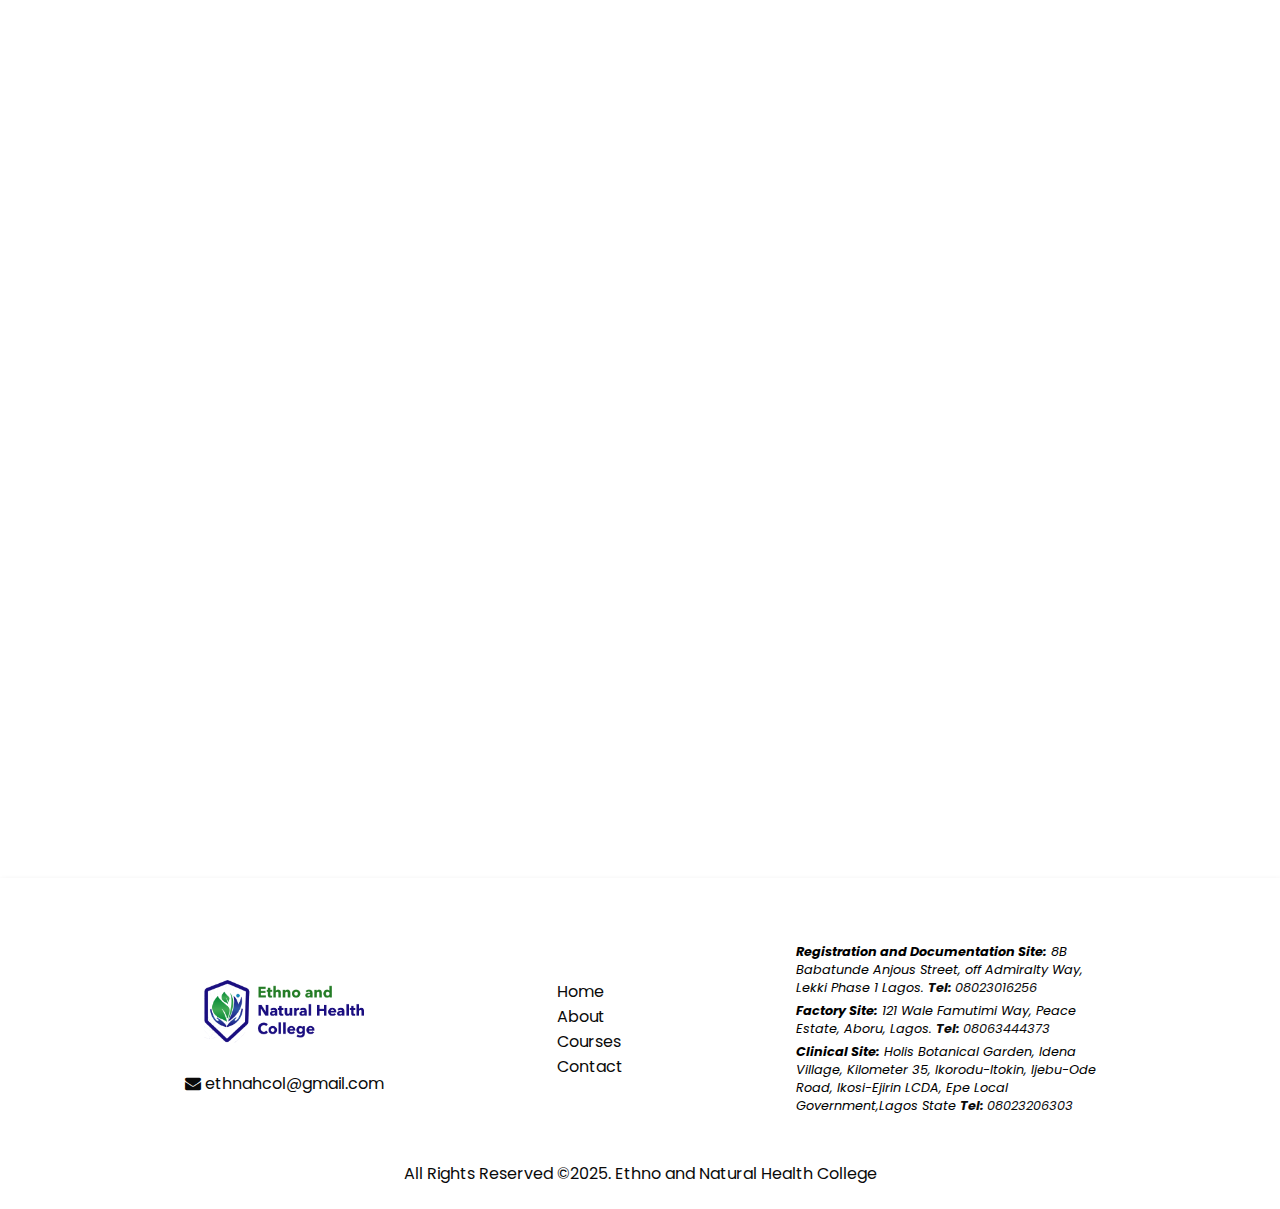
==== commit c2c365fb: "copyright edited" ====
--- a/index.html
+++ b/index.html
@@ -277,7 +277,7 @@
           </address>
         </div>
       </div>
-      <p>All Rights Reserved &copy;2023. Ethno and Natural Health College</p>
+      <p>All Rights Reserved &copy;2025. Ethno and Natural Health College</p>
     </footer>
 
     <script src="./plugins/aos.js"></script>
